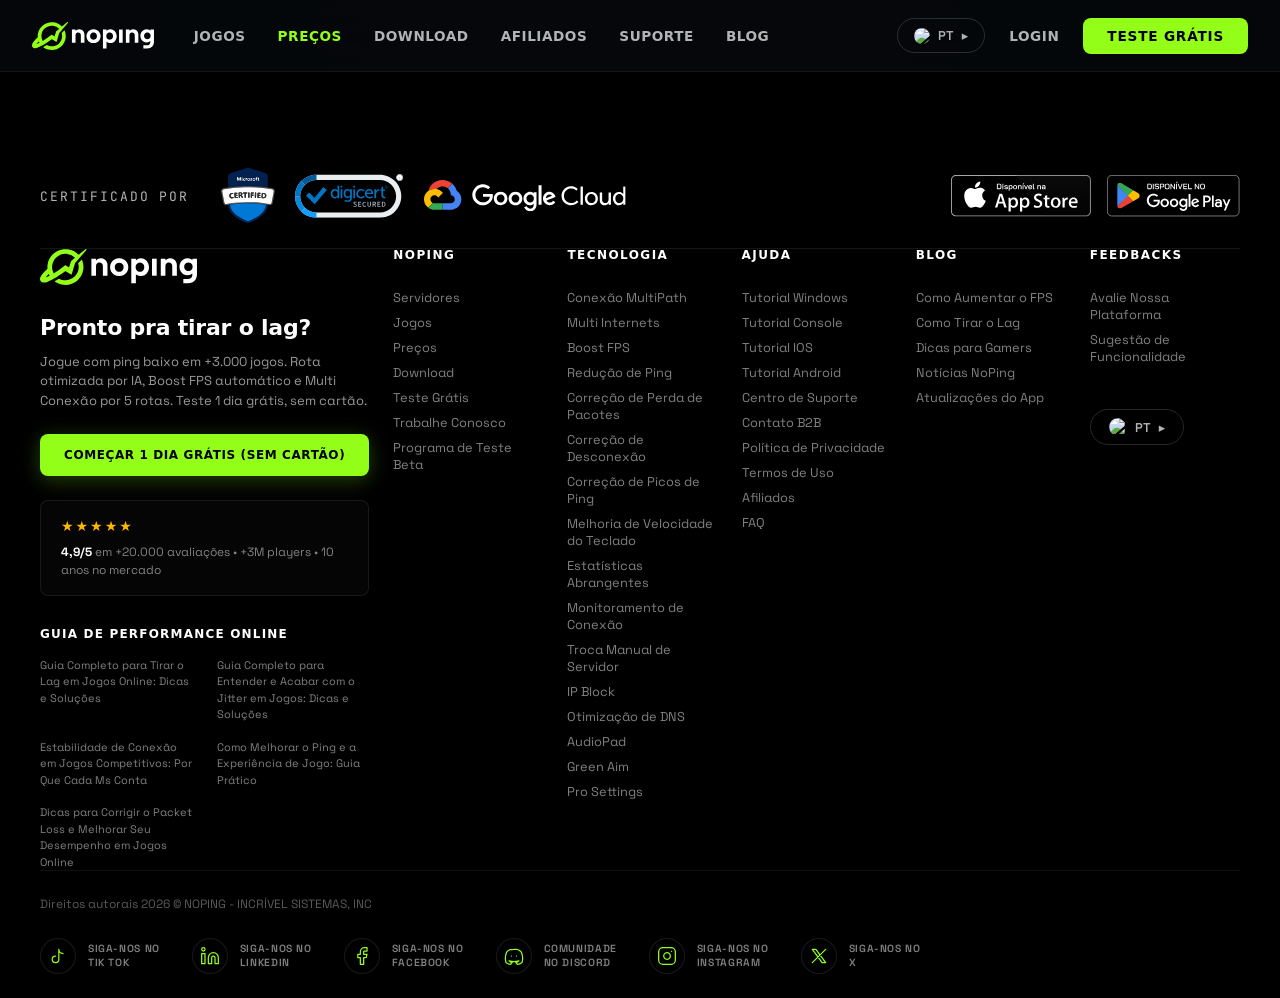
==== index.html @ e3a9a07d "Start" ====
<!DOCTYPE html>
<html lang="pt-BR">
<head>
  <meta charset="UTF-8">
  <meta name="viewport" content="width=device-width, initial-scale=1.0">
  <meta name="description" content="NoPing — Game Booster. IA-powered routing, FPS boost e multi-conexão. Tire o lag, aumente o FPS e jogue sem limites em +2000 jogos.">
  <title>NoPing — Game Booster · Reduza o ping, aumente o FPS</title>

  <!-- Google fonts: Space Grotesk + Geist Mono + Rajdhani (home-v2) -->
  <link rel="preconnect" href="https://fonts.googleapis.com">
  <link rel="preconnect" href="https://fonts.gstatic.com" crossorigin>
  <link href="https://fonts.googleapis.com/css2?family=Space+Grotesk:wght@400;500;600;700&family=Geist+Mono:wght@400;500;600&family=Rajdhani:wght@500;600;700&family=JetBrains+Mono:wght@400;500;600&display=swap" rel="stylesheet">

  <!-- Global tokens (for header/footer that use --np-* vars) -->
  <link rel="stylesheet" href="src/styles/global/variables.css">
  <!-- Home v2 tokens + base (overlay; defines --green, --bg-*, --font-sans) -->
  <link rel="stylesheet" href="src/styles/home-v2/tokens.css">
  <link rel="stylesheet" href="src/styles/home-v2/base.css">
  <link rel="stylesheet" href="src/styles/home-v2/components.css">
  <link rel="stylesheet" href="src/styles/home-v2/layout.css">
  <!-- Global header/footer chrome (use --np-* tokens) -->
  <link rel="stylesheet" href="src/styles/components/header.css">
  <link rel="stylesheet" href="src/styles/components/footer.css">
  <!-- Integration bridge (loaded LAST — resolves home-v2 vs global conflicts) -->
  <link rel="stylesheet" href="src/styles/home-v2/_integration.css">

  <!-- Tweak defaults for the home v2 design tweaks panel -->
  <script type="application/json" id="tweak-defaults">
/*EDITMODE-BEGIN*/{
  "globeStyle": "realistic",
  "heroLayout": "split",
  "density": "minimal",
  "copyTone": "tecnico",
  "typeDirection": "grotesk"
}/*EDITMODE-END*/
  </script>

  <!-- React + Babel (pinned versions, required for inline JSX) -->
  <script src="https://unpkg.com/react@18.3.1/umd/react.development.js" integrity="sha384-hD6/rw4ppMLGNu3tX5cjIb+uRZ7UkRJ6BPkLpg4hAu/6onKUg4lLsHAs9EBPT82L" crossorigin="anonymous"></script>
  <script src="https://unpkg.com/react-dom@18.3.1/umd/react-dom.development.js" integrity="sha384-u6aeetuaXnQ38mYT8rp6sbXaQe3NL9t+IBXmnYxwkUI2Hw4bsp2Wvmx4yRQF1uAm" crossorigin="anonymous"></script>
  <script src="https://unpkg.com/@babel/standalone@7.29.0/babel.min.js" integrity="sha384-m08KidiNqLdpJqLq95G/LEi8Qvjl/xUYll3QILypMoQ65QorJ9Lvtp2RXYGBFj1y" crossorigin="anonymous"></script>
</head>
<body data-page="home" data-screen-label="Home v2 · NoPing">

  <!-- ========== GLOBAL HEADER (injected) ========== -->
  <header id="global-header" data-active="home"></header>

  <!-- ========== HOME v2 React app ========== -->
  <div id="root"></div>

  <!-- ========== GLOBAL FOOTER (injected) ========== -->
  <footer id="global-footer"></footer>

  <!-- Home v2 JSX modules — must load BEFORE App.jsx -->
  <script type="text/babel" src="src/scripts/home-v2/copy.jsx"></script>
  <script type="text/babel" src="src/scripts/home-v2/icons.jsx"></script>
  <script type="text/babel" src="src/scripts/home-v2/hooks.jsx"></script>
  <script type="text/babel" src="src/scripts/home-v2/pops.jsx"></script>
  <script type="text/babel" src="src/scripts/home-v2/Globe.jsx"></script>
  <script type="text/babel" src="src/scripts/home-v2/Hero.jsx"></script>
  <script type="text/babel" src="src/scripts/home-v2/Stats.jsx"></script>
  <script type="text/babel" src="src/scripts/home-v2/Tech.jsx"></script>
  <script type="text/babel" src="src/scripts/home-v2/FpsBooster.jsx"></script>
  <script type="text/babel" src="src/scripts/home-v2/MultiGame.jsx"></script>
  <script type="text/babel" src="src/scripts/home-v2/AppDashboard.jsx"></script>
  <script type="text/babel" src="src/scripts/home-v2/Coverage.jsx"></script>
  <script type="text/babel" src="src/scripts/home-v2/ProPlayers.jsx"></script>
  <script type="text/babel" src="src/scripts/home-v2/Media.jsx"></script>
  <script type="text/babel" src="src/scripts/home-v2/Faq.jsx"></script>
  <script type="text/babel" src="src/scripts/home-v2/CtaBanner.jsx"></script>
  <script type="text/babel" src="src/scripts/home-v2/TweaksPanel.jsx"></script>
  <script type="text/babel" src="src/scripts/home-v2/App.jsx"></script>

  <!-- Global components (header + footer injection) -->
  <script src="src/components/header.js"></script>
  <script src="src/components/footer.js"></script>
  <script src="src/components/faq.js"></script>
  <script src="src/components/carousel.js"></script>
  <!-- Global helpers (lang toggle, etc.) -->
  <script src="src/scripts/global/helpers.js"></script>
  <script src="src/scripts/global/navigation.js"></script>
  <script src="src/scripts/global/interactions.js"></script>
  <script src="src/scripts/global/main.js"></script>
</body>
</html>
---- src/styles/global/variables.css ----
/* ============================================================
   NoPing — Design Tokens (CSS Custom Properties)
   "The Kinetic Pulse" — dark, bioluminescent gaming network DS
   ============================================================ */

:root {
  color-scheme: dark;

  /* ---------- Brand colors ---------- */
  --np-primary:        #93FF18;   /* neon-green — only chromatic UI accent */
  --np-primary-dim:    #6BBD10;
  --np-primary-soft:   rgba(147, 255, 24, 0.10);
  --np-primary-glow:   rgba(147, 255, 24, 0.55);
  --np-claro-red:      #DA291C;

  /* Legacy aliases used across older modules */
  --green:        var(--np-primary);
  --green-hi:     #B4FF5A;
  --green-lo:     #70D10D;
  --green-glow:   var(--np-primary-glow);
  --green-soft:   var(--np-primary-soft);

  --color-primary:        var(--np-primary);
  --color-primary-dim:    var(--np-primary-dim);
  --color-primary-glow:   rgba(147, 255, 24, 0.25);
  --color-secondary:      #05070A;
  --color-tertiary:       #ffffff;
  --color-neutral:        #000000;

  /* ---------- Surfaces / layered background ---------- */
  --np-bg:           #000000;
  --np-bg-2:         #05070A;
  --np-bg-3:         #0a0c0e;
  --np-surface:      #1D2028;
  --np-surface-elev: #12141A;
  --bg-0: #000000;
  --bg-1: #0a0c0e;
  --bg-2: #1D2028;
  --bg-3: #272A34;
  --bg-4: #323642;
  --color-surface:           var(--np-surface);
  --color-surface-elevated:  var(--np-surface-elev);

  /* ---------- Foreground (text on dark) ---------- */
  --np-fg-1: #FFFFFF;
  --np-fg-2: rgba(255, 255, 255, 0.72);
  --np-fg-3: rgba(255, 255, 255, 0.52);
  --np-fg-4: rgba(255, 255, 255, 0.34);
  --fg:        #F4F6F7;
  --fg-dim:    rgba(244, 246, 247, 0.72);
  --fg-mute:   rgba(244, 246, 247, 0.52);
  --fg-faint:  rgba(244, 246, 247, 0.34);

  /* ---------- Ghost borders ---------- */
  --np-border:         rgba(255, 255, 255, 0.06);
  --np-border-strong:  rgba(255, 255, 255, 0.15);
  --np-border-hover:   rgba(255, 255, 255, 0.40);
  --np-border-primary: var(--np-primary);
  --line:        rgba(255, 255, 255, 0.15);
  --line-strong: rgba(255, 255, 255, 0.25);
  --color-ghost-border:        var(--np-border-strong);
  --color-ghost-border-hover:  var(--np-border-hover);

  /* ---------- Accents for data viz (use sparingly) ---------- */
  --c-network:     #2ECDFF;
  --c-performance: var(--np-primary);
  --c-tools:       #8A5BFF;
  --c-warning:     #FFB218;
  --c-danger:      #FF7A1A;
  --cyan:          var(--c-network);
  --bad:           var(--c-danger);
  --bad-hi:        #FFA25E;
  --bad-glow:      rgba(255, 122, 26, 0.55);
  --bad-soft:      rgba(255, 122, 26, 0.10);
  --good:          #1AE5A0;

  /* ---------- Typography ---------- */
  --np-font-display: 'Bai Jamjuree', ui-sans-serif, system-ui, sans-serif;
  --np-font-body:    'Bai Jamjuree', ui-sans-serif, system-ui, sans-serif;
  --np-font-mono:    'JetBrains Mono', ui-monospace, 'SFMono-Regular', monospace;
  --font-sans:    var(--np-font-display);
  --font-display: var(--np-font-display);
  --font-body:    var(--np-font-body);
  --font-mono:    var(--np-font-mono);

  /* Sizes / weights / tracking */
  --np-fw-light:    300;
  --np-fw-regular:  400;
  --np-fw-medium:   500;
  --np-fw-semibold: 600;
  --np-fw-bold:     700;

  --np-tracking-tight: -0.02em;
  --np-tracking-base:   0;
  --np-tracking-wide:   0.04em;
  --np-tracking-wider:  0.10em;
  --np-tracking-mega:   0.20em;

  --np-lh-tight:  1.1;
  --np-lh-snug:   1.3;
  --np-lh-normal: 1.5;
  --np-lh-loose:  1.7;

  /* ---------- Spacing (8pt grid) ---------- */
  --np-space-xs:  8px;
  --np-space-sm:  16px;
  --np-space-md:  24px;
  --np-space-lg:  40px;
  --np-space-xl:  64px;
  --np-space-2xl: 96px;
  --np-space-3xl: 128px;
  --space-xs:  var(--np-space-xs);
  --space-sm:  var(--np-space-sm);
  --space-md:  var(--np-space-md);
  --space-lg:  var(--np-space-lg);
  --space-xl:  var(--np-space-xl);
  --space-2xl: var(--np-space-2xl);
  --space-3xl: var(--np-space-3xl);

  /* ---------- Radii ---------- */
  --np-radius-sm:   8px;
  --np-radius-md:  12px;
  --np-radius-lg:  16px;
  --np-radius-xl:  24px;
  --np-radius-pill: 999px;
  --r-xs: 4px;
  --r-sm: 8px;
  --r-md: 14px;
  --r-lg: 20px;
  --r-xl: 28px;
  --r-pill: 999px;
  --radius-sm: var(--np-radius-sm);
  --radius-md: var(--np-radius-md);
  --radius-lg: var(--np-radius-lg);
  --radius-xl: var(--np-radius-xl);

  /* ---------- Glass / blur ---------- */
  --np-glass-bg:       rgba(29, 32, 40, 0.60);
  --np-glass-bg-light: rgba(255, 255, 255, 0.04);
  --np-glass-blur:     16px;
  --glass-bg:   var(--np-glass-bg);
  --glass-blur: var(--np-glass-blur);

  /* ---------- Shadows / glows ---------- */
  --np-shadow-card: 0 2px 12px rgba(0, 0, 0, 0.40);
  --np-shadow-elev: 0 20px 40px rgba(0, 0, 0, 0.40), inset 0 1px 0 rgba(255, 255, 255, 0.10);
  --np-glow-sm: 0 0 8px  var(--np-primary-glow);
  --np-glow-md: 0 0 16px var(--np-primary-glow);
  --np-glow-lg: 0 0 32px var(--np-primary-glow);
  --shadow-card:  0 2px 0 rgba(255,255,255,0.02) inset, 0 20px 40px -20px rgba(0,0,0,0.6);
  --shadow-green: 0 0 40px rgba(156, 255, 46, 0.25);

  /* ---------- Motion ---------- */
  --np-dur-fast:  120ms;
  --np-dur-base:  250ms;
  --np-dur-slow:  400ms;
  --np-pulse-dur: 2.4s;
  --np-ease: cubic-bezier(0.22, 0.61, 0.36, 1);
  --ease:    var(--np-ease);

  /* ---------- Layout ---------- */
  --np-container-max: 1360px;
  --np-header-height: 72px;
  --max-width:    1280px;
  --page-max:     var(--np-container-max);
  --header-height: var(--np-header-height);
  --gutter: 32px;
}
---- src/styles/home-v2/tokens.css ----
/* ============================================================
   NoPing Design Tokens
   Base: preto profundo + verde neon NoPing. Estado "ruim" = laranja.
   ============================================================ */
:root {
  /* Surfaces */
  --bg-0: #050607;          /* deepest */
  --bg-1: #0a0c0e;          /* page */
  --bg-2: #0f1215;          /* card */
  --bg-3: #171b1f;          /* raised */
  --bg-4: #1f252a;          /* hover */
  --line: rgba(255,255,255,0.08);
  --line-strong: rgba(255,255,255,0.14);

  /* Brand */
  --green: #9CFF2E;         /* signature NoPing green */
  --green-hi: #C6FF6E;
  --green-lo: #6FCF1E;
  --green-glow: rgba(156,255,46,0.55);
  --green-soft: rgba(156,255,46,0.10);

  /* States */
  --bad: #FF7A1A;           /* laranja "sem NoPing" */
  --bad-hi: #FFA25E;
  --bad-glow: rgba(255,122,26,0.55);
  --bad-soft: rgba(255,122,26,0.10);

  --good: #1AE5A0;          /* ciano-verde "com NoPing" (complemento) */
  --good-hi: #6CF7C6;

  --cyan: #2EE6FF;          /* accent data */
  --purple: #8A5BFF;        /* accent influencers/media */

  /* Text */
  --fg: #F4F6F7;
  --fg-dim: rgba(244,246,247,0.72);
  --fg-mute: rgba(244,246,247,0.52);
  --fg-faint: rgba(244,246,247,0.34);

  /* Type */
  --font-sans: "Space Grotesk", ui-sans-serif, system-ui, sans-serif;
  --font-display: "Space Grotesk", ui-sans-serif, system-ui, sans-serif;
  --font-mono: "Geist Mono", ui-monospace, "SF Mono", monospace;

  /* Radii */
  --r-xs: 4px;
  --r-sm: 8px;
  --r-md: 14px;
  --r-lg: 20px;
  --r-xl: 28px;
  --r-pill: 999px;

  /* Shadows */
  --shadow-card: 0 2px 0 rgba(255,255,255,0.02) inset, 0 20px 40px -20px rgba(0,0,0,0.6);
  --shadow-green: 0 0 40px rgba(156,255,46,0.25);
  --shadow-bad: 0 0 40px rgba(255,122,26,0.30);

  /* Layout */
  --page-max: 1360px;
  --gutter: 32px;

  /* Motion */
  --ease: cubic-bezier(0.22, 0.61, 0.36, 1);
  --ease-out: cubic-bezier(0.16, 1, 0.3, 1);
  --ease-in-out: cubic-bezier(0.65, 0, 0.35, 1);
}

/* Typography direction variants */
body[data-type="display"] {
  --font-display: "Rajdhani", ui-sans-serif, system-ui, sans-serif;
}
body[data-type="mono-stats"] {
  /* body stays grotesk, stats/numbers use mono */
}
---- src/styles/home-v2/base.css ----
*, *::before, *::after { box-sizing: border-box; }
html, body { margin: 0; padding: 0; }

html {
  background: var(--bg-0);
  color-scheme: dark;
}

body {
  font-family: var(--font-sans);
  background: var(--bg-1);
  color: var(--fg);
  font-feature-settings: "ss01", "cv11";
  -webkit-font-smoothing: antialiased;
  text-rendering: optimizeLegibility;
  overflow-x: hidden;
  min-width: 1440px;
}

/* ambient grid + vignette */
body::before {
  content: "";
  position: fixed; inset: 0;
  background:
    radial-gradient(ellipse at 50% -10%, rgba(156,255,46,0.06), transparent 60%),
    radial-gradient(ellipse at 100% 60%, rgba(46,230,255,0.04), transparent 55%);
  pointer-events: none; z-index: 0;
}

/* subtle scanline overlay — cinematic */
body::after {
  content: "";
  position: fixed; inset: 0;
  background-image: repeating-linear-gradient(
    to bottom,
    rgba(255,255,255,0.015) 0 1px,
    transparent 1px 3px
  );
  pointer-events: none;
  z-index: 1;
  mix-blend-mode: overlay;
}

#root { position: relative; z-index: 2; }

a { color: inherit; text-decoration: none; }
button { font: inherit; cursor: pointer; }

::selection { background: var(--green); color: #000; }

/* page container */
.container {
  max-width: var(--page-max);
  margin: 0 auto;
  padding: 0 var(--gutter);
}

/* headings */
h1, h2, h3, h4 {
  font-family: var(--font-display);
  font-weight: 600;
  letter-spacing: -0.02em;
  margin: 0;
  line-height: 1.04;
  text-wrap: balance;
}

h1 { font-size: 72px; letter-spacing: -0.035em; }
h2 { font-size: 52px; letter-spacing: -0.03em; }
h3 { font-size: 28px; letter-spacing: -0.02em; }

p { margin: 0; line-height: 1.55; color: var(--fg-dim); text-wrap: pretty; }

.eyebrow {
  font-family: var(--font-mono);
  font-size: 11px;
  letter-spacing: 0.22em;
  text-transform: uppercase;
  color: var(--green);
  display: inline-flex; align-items: center; gap: 8px;
}
.eyebrow::before {
  content: ""; width: 6px; height: 6px; background: var(--green);
  box-shadow: 0 0 12px var(--green-glow);
}

.section-title {
  font-size: 56px;
  letter-spacing: -0.03em;
  line-height: 1;
}
.section-title em { font-style: normal; color: var(--green); }

/* utilities */
.mono { font-family: var(--font-mono); font-feature-settings: "zero" 1, "ss01" 1; }
.dim { color: var(--fg-dim); }
.mute { color: var(--fg-mute); }

/* section spacing */
.section { padding: 120px 0; position: relative; }
.section-sm { padding: 80px 0; }

/* divider */
.divider-rule {
  height: 1px;
  background: linear-gradient(90deg, transparent, var(--line-strong), transparent);
  margin: 0 auto;
  max-width: 1360px;
}

/* reveal on scroll */
.reveal { opacity: 0; transform: translateY(24px); transition: opacity .9s var(--ease-out), transform .9s var(--ease-out); }
.reveal.in { opacity: 1; transform: none; }

/* focus */
:focus-visible { outline: 2px solid var(--green); outline-offset: 3px; border-radius: 4px; }
---- src/styles/home-v2/components.css ----
/* ===== Buttons ===== */
.btn {
  display: inline-flex; align-items: center; gap: 10px;
  padding: 13px 22px;
  border-radius: var(--r-pill);
  font-family: var(--font-sans);
  font-weight: 600; font-size: 14px; letter-spacing: 0.02em;
  border: 1px solid transparent;
  transition: transform .2s var(--ease-out), background .2s, box-shadow .3s, border-color .2s;
  text-transform: uppercase;
  white-space: nowrap;
}
.btn:hover { transform: translateY(-1px); }
.btn:active { transform: translateY(0); }

.btn--primary {
  background: var(--green);
  color: #04120a;
  box-shadow: 0 0 0 1px rgba(156,255,46,0.4), 0 12px 30px -8px var(--green-glow);
}
.btn--primary:hover { box-shadow: 0 0 0 1px var(--green), 0 16px 40px -8px var(--green-glow); }

.btn--ghost {
  background: rgba(255,255,255,0.04);
  color: var(--fg);
  border-color: var(--line-strong);
}
.btn--ghost:hover { background: rgba(255,255,255,0.08); border-color: rgba(255,255,255,0.25); }

.btn--dark {
  background: #0b1f3d;
  color: #bbd7ff;
  border: 1px solid rgba(90,140,255,0.3);
}
.btn--dark:hover { background: #0e2856; }

.btn--lg { padding: 16px 28px; font-size: 15px; }
.btn--sm { padding: 9px 16px; font-size: 12px; }

/* ===== Pill / Tag ===== */
.pill {
  display: inline-flex; align-items: center; gap: 8px;
  padding: 6px 12px;
  border-radius: var(--r-pill);
  background: rgba(255,255,255,0.04);
  border: 1px solid var(--line);
  font-family: var(--font-mono);
  font-size: 11px; letter-spacing: 0.15em; text-transform: uppercase;
  color: var(--fg-dim);
}
.pill--good {
  background: var(--green-soft);
  border-color: rgba(156,255,46,0.4);
  color: var(--green);
}
.pill--bad {
  background: var(--bad-soft);
  border-color: rgba(255,122,26,0.4);
  color: var(--bad-hi);
}

/* ===== Card ===== */
.card {
  background: linear-gradient(180deg, #0f1316 0%, #0a0d10 100%);
  border: 1px solid var(--line);
  border-radius: var(--r-md);
  box-shadow: var(--shadow-card);
  position: relative;
  overflow: hidden;
}
.card::after {
  content: "";
  position: absolute; inset: 0;
  background: radial-gradient(1200px 200px at 50% -50%, rgba(156,255,46,0.08), transparent);
  pointer-events: none;
  opacity: 0; transition: opacity .4s;
}
.card:hover::after { opacity: 1; }

/* ===== HUD mini panel (floating glass) ===== */
.hud {
  background: rgba(12,15,17,0.82);
  border: 1px solid var(--line-strong);
  border-radius: 10px;
  padding: 12px 14px;
  backdrop-filter: blur(12px);
  box-shadow: 0 20px 60px -30px rgba(0,0,0,0.9);
  position: relative;
}
.hud--bad {
  border-color: rgba(255,122,26,0.5);
  box-shadow: 0 0 0 1px rgba(255,122,26,0.2), 0 20px 60px -20px rgba(255,122,26,0.25);
}
.hud--good {
  border-color: rgba(156,255,46,0.5);
  box-shadow: 0 0 0 1px rgba(156,255,46,0.2), 0 20px 60px -20px var(--green-glow);
}

/* ticker bar on HUD */
.hud-tick {
  position: absolute; top: 0; left: 0; right: 0;
  height: 2px;
  background: linear-gradient(90deg, transparent, currentColor, transparent);
  opacity: 0.5;
}
---- src/styles/home-v2/layout.css ----
/* Globe-specific styles */
.globe-wrap {
  position: relative;
  display: flex; align-items: center; justify-content: center;
}
.globe-svg { position: relative; z-index: 2; overflow: visible; }
.globe-halo {
  position: absolute; inset: -8%;
  background: radial-gradient(closest-side, currentColor, transparent 70%);
  color: rgba(156,255,46,0.25);
  filter: blur(30px);
  z-index: 0;
  opacity: .85;
}
.globe-wrap[data-state="bad"] .globe-halo {
  color: rgba(255,122,26,0.30);
}
.globe-ring {
  position: absolute; inset: -4%;
  z-index: 3;
  pointer-events: none;
  opacity: .7;
}

/* ============= HEADER ============= */
.site-header {
  position: sticky; top: 0; z-index: 50;
  display: flex; align-items: center; justify-content: space-between;
  padding: 18px 40px;
  backdrop-filter: blur(14px);
  background: linear-gradient(180deg, rgba(6,8,10,0.92), rgba(6,8,10,0.70));
  border-bottom: 1px solid var(--line);
}
.site-header .logo { display: flex; align-items: center; gap: 10px; }
.site-header .logo img { height: 28px; }
.site-header nav { display: flex; gap: 30px; }
.site-header nav a {
  font-size: 13px; font-weight: 500; letter-spacing: 0.08em; text-transform: uppercase;
  color: var(--fg-dim); transition: color .2s;
  position: relative;
}
.site-header nav a:hover { color: var(--fg); }
.site-header nav a.has-plus::after {
  content: "+"; position: absolute; top: -6px; right: -10px;
  color: var(--green); font-size: 10px;
}
.site-header .right { display: flex; align-items: center; gap: 14px; }
.site-header .lang {
  display: inline-flex; align-items: center; gap: 6px;
  padding: 6px 10px; border-radius: var(--r-pill);
  background: rgba(255,255,255,0.05); border: 1px solid var(--line);
  font-size: 12px; color: var(--fg-dim);
}

/* ============= HERO ============= */
.hero {
  position: relative;
  padding: 80px 0 120px;
  overflow: hidden;
}
.hero-grid {
  display: grid; gap: 48px; align-items: center;
  grid-template-columns: 1.05fr 1fr;
}
.hero[data-layout="center"] .hero-grid {
  grid-template-columns: 1fr;
  text-align: center;
  place-items: center;
}
.hero[data-layout="center"] .hero-copy { max-width: 820px; }
.hero[data-layout="center"] .hero-visual { margin-top: 32px; }

.hero-copy h1 {
  font-size: 78px;
  line-height: 0.98;
  margin-bottom: 24px;
  text-wrap: balance;
}
.hero-copy h1 em {
  font-style: normal;
  color: var(--green);
  text-shadow: 0 0 40px rgba(156,255,46,0.35);
}
.hero-copy p.lead {
  font-size: 17px; line-height: 1.55; color: var(--fg-dim);
  max-width: 560px; margin-bottom: 36px;
}
.hero[data-layout="center"] .hero-copy p.lead { margin-left: auto; margin-right: auto; }
.hero-ctas { display: flex; gap: 12px; }
.hero[data-layout="center"] .hero-ctas { justify-content: center; }

.hero-badge-row {
  display: flex; align-items: center; gap: 10px;
  margin-bottom: 28px;
  font-family: var(--font-mono);
  font-size: 11px; letter-spacing: 0.15em; text-transform: uppercase;
  color: var(--fg-mute);
}
.hero-badge-row .dot { width: 7px; height: 7px; border-radius: 50%;
  background: var(--green); box-shadow: 0 0 10px var(--green-glow); }

.hero-visual { position: relative; display: flex; justify-content: center; }

.hero-toggle {
  position: absolute; bottom: -12px; left: 50%; transform: translateX(-50%);
  display: inline-flex; background: rgba(0,0,0,0.7);
  border: 1px solid var(--line-strong);
  border-radius: var(--r-pill);
  padding: 4px;
  backdrop-filter: blur(12px);
  z-index: 10;
}
.hero-toggle button {
  padding: 9px 18px;
  background: transparent; border: 0;
  color: var(--fg-dim);
  font-family: var(--font-mono);
  font-size: 11px; letter-spacing: 0.18em; text-transform: uppercase;
  border-radius: var(--r-pill);
  transition: .2s;
}
.hero-toggle button.active[data-state="bad"] {
  background: var(--bad); color: #1a0a00;
  box-shadow: 0 0 24px var(--bad-glow);
}
.hero-toggle button.active[data-state="good"] {
  background: var(--green); color: #041209;
  box-shadow: 0 0 24px var(--green-glow);
}

/* HUD floating cards around the globe */
.hud-float {
  position: absolute; z-index: 5;
  width: 220px;
}
.hud-float .label {
  font-family: var(--font-mono); font-size: 10px; letter-spacing: 0.2em;
  text-transform: uppercase;
  display: flex; align-items: center; justify-content: space-between;
  margin-bottom: 4px;
}
.hud-float .ping {
  font-family: var(--font-mono); font-weight: 600;
  font-size: 36px;
  letter-spacing: -0.02em;
  line-height: 1;
}
.hud-float .sub {
  font-size: 11px; color: var(--fg-dim);
  margin-top: 6px;
}

.ping-chart {
  width: 100%; height: 42px; margin-top: 6px;
}

.fps-meter {
  display: flex; align-items: center; gap: 12px;
  margin-top: 8px;
}
.fps-meter .val {
  font-family: var(--font-mono); font-weight: 600;
  font-size: 24px;
}

/* Hero bottom stats rail */
.hero-rail {
  display: flex; justify-content: center; gap: 48px;
  margin-top: 80px;
  padding-top: 40px;
  border-top: 1px solid var(--line);
}
.hero-rail-item {
  display: flex; flex-direction: column; gap: 4px;
}
.hero-rail-item .v { font-family: var(--font-mono); font-size: 22px; font-weight: 600; color: var(--fg); }
.hero-rail-item .l { font-size: 11px; letter-spacing: 0.18em; text-transform: uppercase; color: var(--fg-mute); }

/* ============= STATS ============= */
.stats-grid {
  display: grid;
  grid-template-columns: repeat(4, 1fr);
  gap: 16px;
}
.stat-card {
  background: linear-gradient(180deg, #0f1316 0%, #0a0d10 100%);
  border: 1px solid var(--line);
  border-radius: var(--r-md);
  padding: 28px 28px 24px;
  position: relative; overflow: hidden;
}
.stat-card::before {
  content: "";
  position: absolute; top: 0; left: 0;
  width: 3px; height: 100%; background: var(--green);
  opacity: 0.6;
}
.stat-card .prefix { font-family: var(--font-mono); font-size: 11px; letter-spacing: 0.2em; text-transform: uppercase; color: var(--fg-mute); }
.stat-card .value { font-family: var(--font-display); font-size: 64px; line-height: 1; letter-spacing: -0.04em; margin-top: 6px; color: var(--fg); }
.stat-card .value .plus { color: var(--green); }
.stat-card .label { font-size: 13px; color: var(--fg-dim); margin-top: 8px; text-transform: uppercase; letter-spacing: 0.1em; }

/* ============= TECH FEATURES ============= */
.tech-head {
  display: grid; grid-template-columns: 1.3fr 1fr; gap: 60px;
  margin-bottom: 64px;
}
.features-grid {
  display: grid; grid-template-columns: repeat(3, 1fr); gap: 1px;
  background: var(--line);
  border: 1px solid var(--line);
  border-radius: var(--r-md);
  overflow: hidden;
}
.feature-cell {
  background: var(--bg-1);
  padding: 36px 32px 40px;
  transition: background .3s;
  position: relative;
}
.feature-cell:hover { background: var(--bg-2); }
.feature-cell:hover .feature-icon { color: var(--green); border-color: rgba(156,255,46,0.4); }
.feature-icon {
  width: 44px; height: 44px; border-radius: 10px;
  border: 1px solid var(--line-strong);
  display: grid; place-items: center;
  color: var(--fg);
  background: var(--bg-2);
  transition: .3s;
  margin-bottom: 20px;
}
.feature-icon svg { width: 22px; height: 22px; }
.feature-title {
  font-family: var(--font-mono); font-weight: 600;
  font-size: 13px; letter-spacing: 0.14em; text-transform: uppercase;
  color: var(--fg);
  margin-bottom: 10px;
}
.feature-copy { font-size: 14px; line-height: 1.55; color: var(--fg-dim); }

/* ============= FPS BOOSTER ============= */
.fps-section {
  display: grid; grid-template-columns: 1fr 1.1fr; gap: 80px; align-items: center;
}
.fps-visual {
  background: linear-gradient(180deg, #0b0f12 0%, #07090b 100%);
  border: 1px solid var(--line);
  border-radius: var(--r-lg);
  padding: 36px;
  position: relative; overflow: hidden;
  aspect-ratio: 5/3.6;
}
.fps-visual::before {
  content: ""; position: absolute; inset: 0;
  background: radial-gradient(ellipse at top, rgba(156,255,46,0.08), transparent 60%);
  pointer-events: none;
}
.fps-bars {
  display: grid; grid-template-columns: repeat(40, 1fr); gap: 3px;
  align-items: end; height: 180px;
  position: relative; z-index: 1;
}
.fps-bars .bar {
  background: var(--green);
  border-radius: 2px;
  opacity: 0.9;
}
.fps-number {
  font-family: var(--font-display);
  font-size: 120px; font-weight: 700;
  letter-spacing: -0.05em; line-height: 1;
  color: var(--green);
  text-shadow: 0 0 40px var(--green-glow);
  margin-top: 20px;
}
.fps-number .unit { font-size: 32px; color: var(--fg-dim); margin-left: 10px; }

.fps-compare-row { display: flex; gap: 16px; margin-top: 20px; }
.fps-compare-cell {
  flex: 1;
  border: 1px solid var(--line);
  border-radius: var(--r-sm);
  padding: 12px 14px;
}
.fps-compare-cell .l { font-family: var(--font-mono); font-size: 10px; letter-spacing: 0.2em; text-transform: uppercase; color: var(--fg-mute); }
.fps-compare-cell .v { font-family: var(--font-mono); font-size: 22px; font-weight: 600; margin-top: 4px; }

/* ============= MULTI-GAME GRID ============= */
.multigame {
  display: grid; grid-template-columns: 0.9fr 1.1fr; gap: 80px; align-items: center;
}
.game-tiles {
  display: grid; grid-template-columns: repeat(4, 1fr); gap: 10px;
  perspective: 800px;
}
.game-tile {
  aspect-ratio: 3/4;
  border-radius: var(--r-md);
  border: 1px solid var(--line);
  overflow: hidden; position: relative;
  transition: transform .5s var(--ease), border-color .3s;
  background: var(--bg-2);
}
.game-tile:hover { transform: translateY(-4px) scale(1.03); border-color: rgba(156,255,46,0.4); z-index: 2; }
.game-tile .art { position: absolute; inset: 0; }
.game-tile .label {
  position: absolute; bottom: 10px; left: 10px; right: 10px;
  font-family: var(--font-display); font-weight: 700; font-size: 15px;
  letter-spacing: 0.02em;
  text-transform: uppercase;
  color: #fff;
  text-shadow: 0 2px 10px rgba(0,0,0,0.8);
  line-height: 1;
}
.game-tile .overlay {
  position: absolute; inset: 0;
  background: linear-gradient(180deg, transparent 40%, rgba(0,0,0,0.8) 100%);
}

/* ============= APP DASHBOARD MOCK ============= */
.app-section { display: grid; grid-template-columns: 1.3fr 1fr; gap: 70px; align-items: center; }

.app-frame {
  background: #0a0d10;
  border: 1px solid var(--line-strong);
  border-radius: var(--r-lg);
  overflow: hidden;
  box-shadow: 0 40px 100px -20px rgba(0,0,0,0.8), 0 0 0 1px rgba(156,255,46,0.08);
  aspect-ratio: 16/10;
  display: grid;
  grid-template-rows: 40px 1fr;
}
.app-titlebar {
  display: flex; align-items: center; justify-content: space-between;
  padding: 0 14px;
  background: #0c1013;
  border-bottom: 1px solid var(--line);
}
.app-titlebar .dots { display: flex; gap: 8px; }
.app-titlebar .dot { width: 10px; height: 10px; border-radius: 50%; background: var(--bg-4); }
.app-titlebar .title { font-family: var(--font-mono); font-size: 11px; color: var(--fg-mute); letter-spacing: 0.15em; }
.app-body { display: grid; grid-template-columns: 200px 1fr; }
.app-side {
  padding: 14px 10px;
  border-right: 1px solid var(--line);
  display: flex; flex-direction: column; gap: 3px;
}
.app-side .side-item {
  display: flex; align-items: center; gap: 10px;
  padding: 10px 12px; border-radius: 8px;
  font-size: 13px; color: var(--fg-dim);
  cursor: default;
}
.app-side .side-item.active { background: rgba(156,255,46,0.12); color: var(--green); }
.app-side .side-item .badge { margin-left: auto; font-size: 10px; padding: 2px 6px; background: rgba(255,255,255,0.06); border-radius: 4px; color: var(--fg-mute); }
.app-main { padding: 18px; display: flex; flex-direction: column; gap: 14px; overflow: hidden; }
.app-search { height: 34px; border-radius: 8px; background: rgba(255,255,255,0.04); border: 1px solid var(--line); display: flex; align-items: center; padding: 0 12px; font-size: 12px; color: var(--fg-mute); font-family: var(--font-mono); }
.app-hero-card {
  height: 180px; border-radius: 10px;
  background: linear-gradient(135deg, rgba(156,255,46,0.15), transparent 60%), #0f1519;
  border: 1px solid var(--line);
  padding: 20px; position: relative; overflow: hidden;
  display: flex; flex-direction: column; justify-content: space-between;
}
.app-hero-card .h-title { font-family: var(--font-display); font-size: 24px; color: var(--fg); }
.app-hero-card .h-sub { font-size: 12px; color: var(--fg-dim); max-width: 220px; margin-top: 4px; }
.app-chips { display: grid; grid-template-columns: repeat(3, 1fr); gap: 6px; }
.app-chip { padding: 9px 12px; border-radius: 6px; background: rgba(255,255,255,0.05); border: 1px solid var(--line); font-size: 11px; font-family: var(--font-mono); letter-spacing: .05em; text-align: center; color: var(--fg-dim); }
.app-chip.active { background: var(--green); color: #04120a; border-color: var(--green); }
.app-gamegrid { display: grid; grid-template-columns: repeat(5, 1fr); gap: 6px; margin-top: 4px; }
.app-gamegrid > div { aspect-ratio: 4/3; border-radius: 6px; border: 1px solid var(--line); background: var(--bg-2); }

/* ============= COVERAGE MAP ============= */
.coverage-map {
  margin-top: 60px;
  position: relative;
  aspect-ratio: 1920/900;
  background: radial-gradient(ellipse at center, #0a1116 0%, #05080a 80%);
  border: 1px solid var(--line);
  border-radius: var(--r-lg);
  overflow: hidden;
}

/* ============= PRO PLAYERS ============= */
.pros-grid { display: grid; grid-template-columns: repeat(4, 1fr); gap: 16px; margin-top: 48px; }
.pro-card {
  position: relative;
  aspect-ratio: 3/4;
  border-radius: var(--r-md);
  overflow: hidden;
  background: linear-gradient(180deg, var(--tint, #8A5BFF) 0%, #0a0a14 100%);
  border: 1px solid var(--line);
  display: flex; flex-direction: column; justify-content: flex-end;
  transition: transform .3s;
}
.pro-card:hover { transform: translateY(-4px); }
.pro-card::before {
  content: "";
  position: absolute; inset: 0;
  background: radial-gradient(ellipse at 50% 30%, rgba(0,0,0,0) 20%, rgba(0,0,0,0.55) 85%);
  z-index: 1;
}
.pro-avatar {
  position: absolute; top: 0; left: 0; right: 0; height: 60%;
  display: grid; place-items: center;
  z-index: 0;
}
.pro-avatar .silhouette {
  width: 72%; height: 78%;
  background: radial-gradient(ellipse at top, rgba(0,0,0,0.1), rgba(0,0,0,0.5));
  border-radius: 50% 50% 40% 40%;
  filter: blur(2px);
  opacity: 0.5;
}
.pro-card .body {
  position: relative; z-index: 2;
  padding: 18px;
  background: linear-gradient(180deg, transparent 0%, rgba(5,6,8,0.92) 30%);
}
.pro-card .handle {
  font-family: var(--font-display); font-weight: 700; font-size: 24px; letter-spacing: 0.02em;
  color: #fff; display: flex; align-items: center; gap: 8px;
}
.pro-card .role {
  display: inline-block; margin-top: 6px;
  padding: 4px 10px; border-radius: var(--r-pill);
  background: var(--green); color: #041209;
  font-family: var(--font-mono); font-size: 10px; letter-spacing: 0.1em; text-transform: uppercase;
  font-weight: 600;
}
.pro-card .quote { font-size: 13px; line-height: 1.5; color: rgba(255,255,255,0.82); margin-top: 12px; }
.pro-card .foot { margin-top: 14px; display: flex; align-items: center; justify-content: space-between; font-family: var(--font-mono); font-size: 10px; letter-spacing: 0.15em; text-transform: uppercase; color: var(--fg-mute); }
.pro-card .foot .socials { display: flex; gap: 8px; color: var(--fg-mute); }
.pro-card .foot .socials svg { width: 12px; height: 12px; }
.pro-card::after {
  content: "";
  position: absolute; bottom: 0; left: 0; right: 0; height: 2px;
  background: var(--green);
  box-shadow: 0 0 14px var(--green-glow);
  z-index: 3;
}

/* ============= MEDIA ============= */
.media-row { display: flex; justify-content: space-between; align-items: center; gap: 40px; padding: 20px 0; }
.media-logo {
  font-family: var(--font-display); font-weight: 700;
  font-size: 22px; letter-spacing: 0.04em;
  color: var(--fg-mute);
  opacity: 0.6;
  transition: opacity .3s;
}
.media-logo:hover { opacity: 1; color: var(--fg); }

/* ============= FAQ ============= */
.faq-grid { display: grid; grid-template-columns: 1fr 1.4fr; gap: 80px; }
.faq-list { display: flex; flex-direction: column; gap: 10px; }
.faq-item {
  background: var(--bg-2);
  border: 1px solid var(--line);
  border-radius: 10px;
  overflow: hidden;
}
.faq-item summary {
  list-style: none; cursor: pointer;
  display: flex; align-items: center; justify-content: space-between;
  padding: 20px 22px;
  font-family: var(--font-mono); font-size: 12px; letter-spacing: 0.14em;
  text-transform: uppercase; color: var(--fg);
}
.faq-item summary::-webkit-details-marker { display: none; }
.faq-item[open] summary { color: var(--green); }
.faq-item .answer {
  padding: 0 22px 20px; color: var(--fg-dim); font-size: 14px; line-height: 1.6;
  border-top: 1px solid var(--line);
  padding-top: 16px;
}
.faq-icon { transition: transform .3s; }
.faq-item[open] .faq-icon { transform: rotate(45deg); }

/* ============= CTA BANNER ============= */
.cta-banner {
  position: relative;
  background: linear-gradient(135deg, #0b2a14 0%, #061a0c 60%, #050607 100%);
  border: 1px solid rgba(156,255,46,0.25);
  border-radius: var(--r-xl);
  padding: 64px 72px;
  overflow: hidden;
  display: grid; grid-template-columns: 1.4fr 1fr; gap: 50px; align-items: center;
}
.cta-banner::before {
  content: ""; position: absolute; inset: 0;
  background:
    radial-gradient(ellipse at 30% 100%, rgba(156,255,46,0.35), transparent 55%),
    radial-gradient(ellipse at 90% 0%, rgba(46,230,255,0.15), transparent 50%);
  pointer-events: none;
}
.cta-banner > * { position: relative; z-index: 1; }
.cta-banner h2 { font-size: 54px; line-height: 1; }
.cta-banner .cta-visual {
  background: rgba(0,0,0,0.3); border: 1px solid rgba(156,255,46,0.3); border-radius: var(--r-md);
  padding: 20px; height: 200px;
  display: grid; place-items: center;
  font-family: var(--font-mono); font-size: 11px; letter-spacing: 0.2em; text-transform: uppercase; color: var(--green);
}

/* ============= FOOTER ============= */
.site-footer {
  border-top: 1px solid var(--line);
  background: #050607;
  padding: 80px 0 40px;
  position: relative;
}
.footer-top { display: flex; justify-content: space-between; align-items: center; margin-bottom: 60px; padding-bottom: 40px; border-bottom: 1px solid var(--line); }
.cert-row { display: flex; align-items: center; gap: 24px; }
.cert { padding: 10px 14px; background: rgba(255,255,255,0.04); border: 1px solid var(--line); border-radius: 8px; font-family: var(--font-mono); font-size: 11px; letter-spacing: 0.12em; text-transform: uppercase; color: var(--fg-dim); }
.store-row { display: flex; gap: 12px; }
.store-btn { padding: 10px 18px; border: 1px solid var(--line-strong); border-radius: 10px; display: flex; align-items: center; gap: 10px; font-size: 12px; }
.store-btn .store-sub { font-size: 9px; color: var(--fg-mute); letter-spacing: 0.15em; text-transform: uppercase; }
.footer-cols { display: grid; grid-template-columns: 1.5fr repeat(4, 1fr); gap: 40px; }
.footer-col h4 {
  font-family: var(--font-mono); font-size: 11px; letter-spacing: 0.2em; text-transform: uppercase;
  color: var(--green); margin-bottom: 16px;
}
.footer-col ul { list-style: none; padding: 0; margin: 0; display: flex; flex-direction: column; gap: 8px; }
.footer-col li { font-size: 13px; color: var(--fg-dim); }
.footer-col li:hover { color: var(--fg); cursor: pointer; }

.footer-brand h3 { font-size: 24px; line-height: 1.2; margin-bottom: 16px; color: var(--fg); letter-spacing: -0.02em; }
.footer-brand p { font-size: 13px; margin-bottom: 20px; max-width: 300px; }
.footer-brand .ctas { display: flex; gap: 10px; }

.copyright { margin-top: 60px; padding-top: 30px; border-top: 1px solid var(--line); display: flex; justify-content: space-between; font-family: var(--font-mono); font-size: 11px; letter-spacing: 0.15em; text-transform: uppercase; color: var(--fg-mute); }

/* ============= TWEAKS PANEL ============= */
.tweaks-panel {
  position: fixed; bottom: 20px; right: 20px; z-index: 100;
  width: 320px;
  background: rgba(10,12,14,0.95);
  border: 1px solid var(--line-strong);
  border-radius: var(--r-md);
  backdrop-filter: blur(20px);
  box-shadow: 0 30px 80px rgba(0,0,0,0.7);
  overflow: hidden;
  transform: translateY(0);
  transition: transform .3s var(--ease), opacity .3s;
}
.tweaks-panel.hidden { transform: translateY(20px); opacity: 0; pointer-events: none; }
.tweaks-head {
  display: flex; align-items: center; justify-content: space-between;
  padding: 14px 16px;
  background: rgba(255,255,255,0.03);
  border-bottom: 1px solid var(--line);
}
.tweaks-head h4 {
  font-family: var(--font-mono); font-size: 11px; letter-spacing: 0.2em; text-transform: uppercase;
  color: var(--green);
}
.tweaks-body { padding: 16px; max-height: 540px; overflow-y: auto; display: flex; flex-direction: column; gap: 16px; }
.tweak-group label {
  font-family: var(--font-mono); font-size: 10px; letter-spacing: 0.2em; text-transform: uppercase;
  color: var(--fg-mute); margin-bottom: 8px; display: block;
}
.tweak-options { display: grid; grid-template-columns: repeat(auto-fit, minmax(80px, 1fr)); gap: 6px; }
.tweak-btn {
  padding: 8px; border: 1px solid var(--line); border-radius: 6px;
  background: var(--bg-2); color: var(--fg-dim);
  font-size: 11px; letter-spacing: 0.05em;
  transition: .2s;
  text-transform: capitalize;
}
.tweak-btn:hover { border-color: var(--line-strong); color: var(--fg); }
.tweak-btn.active { background: var(--green); color: #04120a; border-color: var(--green); }

/* density: compact/cheio/airy toggles */
body[data-density="minimal"] .section { padding: 90px 0; }
body[data-density="dense"]   .section { padding: 100px 0; }

/* Ambient animations */
@keyframes slowPulse {
  0%, 100% { opacity: 0.9; }
  50% { opacity: 1; }
}
@keyframes scanTick {
  0% { transform: translateX(-100%); }
  100% { transform: translateX(100%); }
}
---- src/styles/components/header.css ----
/* ============================================================
   Header — global NoPing header
   Reference: /affiliates page header
   ============================================================ */

.header {
  position: fixed;
  top: 0;
  left: 0;
  right: 0;
  z-index: 1000;
  height: var(--np-header-height);
  background: rgba(5, 7, 10, 0.92);
  backdrop-filter: blur(20px);
  -webkit-backdrop-filter: blur(20px);
  border-bottom: 1px solid rgba(255, 255, 255, 0.06);
}

.header__inner {
  display: flex;
  align-items: center;
  justify-content: space-between;
  height: 100%;
  max-width: var(--np-container-max);
  margin: 0 auto;
  padding: 0 32px;
  gap: 32px;
}

.header__left {
  display: flex;
  align-items: center;
  gap: 40px;
}

.header__logo {
  display: inline-flex;
  align-items: center;
}

.header__logo-noping {
  height: 28px;
  width: auto;
  display: block;
}

.header__nav-left {
  display: flex;
  align-items: center;
  gap: 32px;
}

.header__nav-link {
  font-size: 0.85rem;
  font-weight: var(--np-fw-semibold);
  color: rgba(244, 246, 247, 0.72);
  transition: color 0.2s ease;
  position: relative;
  text-decoration: none;
  font-family: var(--np-font-display);
  letter-spacing: 0.04em;
  padding: 4px 0;
}

.header__nav-link::after {
  content: '';
  position: absolute;
  left: 0;
  bottom: -4px;
  width: 100%;
  height: 2px;
  background-color: var(--np-primary);
  transform: scaleX(0);
  transform-origin: left;
  transition: transform 0.3s ease;
}

.header__nav-link:hover           { color: #ffffff; }
.header__nav-link:hover::after,
.header__nav-link.on::after,
.header__nav-link.active::after   { transform: scaleX(1); }
.header__nav-link.on,
.header__nav-link.active          { color: #ffffff; }

@keyframes np-subtle-pulse {
  0%   { text-shadow: 0 0 4px  rgba(147, 255, 24, 0.10); opacity: 0.85; }
  50%  { text-shadow: 0 0 12px rgba(147, 255, 24, 0.40); opacity: 1; }
  100% { text-shadow: 0 0 4px  rgba(147, 255, 24, 0.10); opacity: 0.85; }
}
.header__nav-link.highlight-pulse {
  color: var(--np-primary) !important;
  animation: np-subtle-pulse 2s infinite ease-in-out;
}

.header__right {
  display: flex;
  align-items: center;
  gap: 24px;
}

.header__lang {
  display: flex;
  align-items: center;
  gap: 8px;
  padding: 8px 16px;
  border: 1px solid rgba(255, 255, 255, 0.15);
  border-radius: 100px;
  font-size: 0.8rem;
  font-weight: var(--np-fw-semibold);
  color: rgba(244, 246, 247, 0.72);
  transition: border-color 0.25s ease;
  cursor: pointer;
  background: transparent;
}
.header__lang:hover { border-color: rgba(255, 255, 255, 0.4); }
.header__lang img {
  width: 16px; height: 16px;
  border-radius: 50%;
  object-fit: cover;
}

.header__cta-btn {
  display: inline-flex;
  align-items: center;
  justify-content: center;
  padding: 10px 24px;
  font-family: var(--np-font-display);
  font-weight: var(--np-fw-bold);
  font-size: 0.85rem;
  color: #000;
  background: var(--np-primary);
  border-radius: 8px;
  letter-spacing: 0.06em;
  transition: all 0.25s ease;
  white-space: nowrap;
  text-decoration: none;
  text-transform: uppercase;
}
.header__cta-btn:hover {
  background: var(--np-primary-dim);
  box-shadow: 0 0 20px rgba(147, 255, 24, 0.25);
}

/* ---------- Responsive ---------- */

@media (max-width: 1024px) {
  .header__nav-left { gap: 24px; }
  .header__nav-left .header__nav-link:nth-child(n+5) { display: none; }
  .header__right .header__nav-link { display: none; }
  .header__inner { padding: 0 20px; gap: 16px; }
}

@media (max-width: 720px) {
  .header__nav-left { display: none; }
  .header__lang   { display: none; }
}
---- src/styles/components/footer.css ----
/* ============================================================
   Footer — global NoPing footer
   Layout strategy mirrored from /footer-noping reference:
   - .section-footer is exactly (100vh - headerHeight) tall
   - .footer fills it via flex-grow: 1
   - .footer__container is 100% height flex column
   - .footer__top grows to fill the middle, centers content
   - .footer__certificates anchors at the top
   - .footer__bottom anchors at the bottom

   This produces: cert strip on top → columns vertically
   centered in remaining space → copyright + socials at bottom.
   No empty gaps, no stretching artefacts.
   ============================================================ */

/* ---------- Section wrapper ----------
   Locked to (100vh - headerHeight) so the footer occupies
   exactly one viewport screen below the fixed header. */

.section-footer {
  height: 100vh;
  padding-top: var(--np-header-height);
  box-sizing: border-box;
  display: flex;
  flex-direction: column;
  justify-content: space-between;
  position: relative;
  background: #000000;
  z-index: 10;
}

.footer {
  background: #000000;
  color: #ffffff;
  flex-grow: 1;
  display: flex;
  flex-direction: column;
  justify-content: flex-start;
}

/* ---------- Centered container ----------
   100% of footer height; flex column so its children
   distribute: certificates at top, top-grid in the middle
   (grows + centers), divider + bottom at the natural bottom. */

.footer__container {
  width: 100%;
  max-width: var(--np-container-max);
  margin: 0 auto;
  padding: 0 40px;
  box-sizing: border-box;
  display: flex;
  flex-direction: column;
  height: 100%;
}

/* ---------- Certificates strip (top of footer) ---------- */

.footer__certificates {
  display: flex;
  justify-content: space-between;
  align-items: center;
  padding: 24px 0;
  flex-shrink: 0;
}

.footer__certificates-left {
  display: flex;
  align-items: center;
  gap: 32px;
}

.footer__certificates-text {
  font-family: var(--np-font-mono);
  font-size: 13px;
  color: rgba(255, 255, 255, 0.7);
  letter-spacing: 0.15em;
  text-transform: uppercase;
}

.footer__certificates-logos {
  display: flex;
  align-items: center;
  gap: 20px;
}

.footer__cert-logo {
  height: 48px;
  width: auto;
  object-fit: contain;
}

.footer__certificates-right {
  display: flex;
  align-items: center;
  gap: 16px;
}

.footer__store-btn {
  display: inline-flex;
  transition: transform 0.2s ease, opacity 0.2s ease;
}
.footer__store-btn:hover {
  transform: translateY(-2px);
  opacity: 0.9;
}
.footer__store-btn img {
  height: 42px;
  width: auto;
}

.footer__certificates-divider {
  height: 1px;
  background: rgba(255, 255, 255, 0.08);
  margin: 0;
  flex-shrink: 0;
}

/* ---------- Top grid (brand + 5 link columns) ----------
   The middle of the footer. Grows to fill remaining height
   between cert strip and bottom row; columns center vertically
   in that space (align-content: center). */

.footer__top {
  display: grid;
  grid-template-columns: 2fr repeat(5, 1fr);
  gap: 32px;
  padding: 0;
  flex-grow: 1;
  align-content: center;
}

.footer__brand {
  display: flex;
  flex-direction: column;
}

.footer__brand-logos {
  display: flex;
  align-items: center;
  gap: 8px;
  margin-bottom: 32px;
}

.footer__brand-logo {
  height: 36px;
  width: auto;
}

.footer__brand-text {
  font-size: 0.8rem;
  color: rgba(255, 255, 255, 0.45);
  line-height: 1.6;
  max-width: 260px;
}

/* ---------- Promo box ---------- */

.footer__promo { margin-bottom: 32px; }

.footer__promo-title {
  font-family: var(--np-font-display);
  font-size: 22px;
  font-weight: 800;
  color: #ffffff;
  margin-bottom: 12px;
  letter-spacing: -0.01em;
}

.footer__promo-text {
  font-size: 13px;
  color: rgba(255, 255, 255, 0.6);
  line-height: 1.5;
  margin-bottom: 24px;
  max-width: 360px;
}

.footer__promo-actions {
  display: inline-flex;
  flex-direction: column;
  width: min-content;
}

.footer__promo-btn {
  display: inline-flex;
  align-items: center;
  justify-content: center;
  padding: 14px 24px;
  background: var(--np-primary);
  color: #000;
  font-family: var(--np-font-display);
  font-weight: 800;
  font-size: 12px;
  letter-spacing: 0.05em;
  border-radius: var(--np-radius-sm);
  text-decoration: none;
  transition: all 0.2s;
  margin-bottom: 24px;
  box-shadow: 0 4px 20px rgba(147, 255, 24, 0.25);
  white-space: nowrap;
  width: 100%;
  box-sizing: border-box;
  text-transform: uppercase;
}
.footer__promo-btn:hover {
  background: var(--np-primary-dim);
  box-shadow: 0 8px 30px rgba(147, 255, 24, 0.45);
  transform: translateY(-2px);
}

.footer__promo-rating {
  border: 1px solid rgba(255, 255, 255, 0.08);
  background: rgba(255, 255, 255, 0.02);
  border-radius: var(--np-radius-sm);
  padding: 16px 20px;
  width: 100%;
  box-sizing: border-box;
}

.footer__promo-stars {
  color: #ffb800;
  font-size: 14px;
  margin-bottom: 8px;
  letter-spacing: 2px;
}

.footer__promo-rating-text {
  font-size: 12px;
  color: rgba(255, 255, 255, 0.5);
  line-height: 1.5;
}
.footer__promo-rating-text strong {
  color: #ffffff;
  font-size: 12px;
}

/* ---------- Performance guides links ---------- */

.footer__guides-title {
  font-family: var(--np-font-display);
  font-size: 12px;
  font-weight: 800;
  color: #ffffff;
  letter-spacing: 0.1em;
  margin-bottom: 16px;
  text-transform: uppercase;
}

.footer__guides-list {
  display: grid;
  grid-template-columns: 1fr 1fr;
  gap: 16px 24px;
  max-width: 420px;
}

.footer__guides-list a {
  font-size: 11px;
  color: rgba(255, 255, 255, 0.5);
  text-decoration: none;
  line-height: 1.5;
  transition: color 0.2s;
}
.footer__guides-list a:hover { color: var(--np-primary); }

/* ---------- Link columns ---------- */

.footer__column {
  display: flex;
  flex-direction: column;
  min-width: 0;
}

.footer__column-title {
  font-family: var(--np-font-display);
  font-size: 0.75rem;
  font-weight: 700;
  letter-spacing: 0.12em;
  text-transform: uppercase;
  color: #ffffff;
  margin-bottom: 24px;
}

.footer__link {
  display: block;
  font-size: 0.8rem;
  color: rgba(255, 255, 255, 0.50);
  padding: 4px 0;
  text-decoration: none;
  transition: color 0.2s ease;
}
.footer__link:hover { color: var(--np-primary); }

.footer__lang-badge {
  display: inline-flex;
  align-items: center;
  gap: 8px;
  padding: 8px 18px;
  border: 1px solid rgba(255, 255, 255, 0.15);
  border-radius: 100px;
  font-size: 0.8rem;
  font-weight: 600;
  color: rgba(255, 255, 255, 0.70);
  background: transparent;
  cursor: pointer;
  margin-top: 40px;
  align-self: flex-start;
  transition: border-color 0.25s ease;
}
.footer__lang-badge:hover { border-color: rgba(255, 255, 255, 0.40); }
.footer__lang-badge img {
  width: 18px; height: 18px;
  border-radius: 50%;
  object-fit: cover;
}

/* ---------- Bottom (copy + socials) ---------- */

.footer__divider {
  height: 1px;
  background: rgba(255, 255, 255, 0.06);
  margin: 0;
  flex-shrink: 0;
}

.footer__bottom {
  display: flex;
  justify-content: space-between;
  align-items: center;
  flex-wrap: wrap;
  gap: 24px;
  padding: 24px 0;
  flex-shrink: 0;
}

.footer__copyright {
  font-size: 0.75rem;
  color: rgba(255, 255, 255, 0.35);
}

.footer__socials {
  display: flex;
  align-items: center;
  gap: 32px;
  flex-wrap: wrap;
}

.footer__social-link {
  display: flex;
  align-items: center;
  gap: 12px;
  text-decoration: none;
}

.footer__social-icon {
  width: 36px;
  height: 36px;
  display: flex;
  align-items: center;
  justify-content: center;
  border-radius: 50%;
  background: #000000;
  border: 1px solid rgba(255, 255, 255, 0.1);
  flex-shrink: 0;
  transition: all 0.2s;
}
.footer__social-link:hover .footer__social-icon {
  border-color: var(--np-primary);
  background: rgba(255, 255, 255, 0.05);
}

.footer__social-label {
  font-size: 0.65rem;
  font-weight: 600;
  text-transform: uppercase;
  letter-spacing: 0.06em;
  line-height: 1.3;
  color: rgba(255, 255, 255, 0.50);
}

/* ---------- Responsive ---------- */

@media (max-width: 1280px) {
  .footer__top {
    grid-template-columns: 1.6fr repeat(5, minmax(0, 1fr));
    gap: 24px;
  }
}

@media (max-width: 1100px) {
  .section-footer { height: auto; min-height: 100vh; }
  .footer__top {
    grid-template-columns: repeat(3, 1fr);
    gap: 40px 32px;
    padding: 24px 0;
  }
  .footer__brand { grid-column: 1 / -1; }
}

@media (max-width: 720px) {
  .footer__top { grid-template-columns: repeat(2, 1fr); }
  .footer__certificates { flex-direction: column; align-items: flex-start; }
  .footer__bottom       { flex-direction: column; align-items: flex-start; }
  .footer__socials      { gap: 16px; }
}
---- src/styles/home-v2/_integration.css ----
/* ============================================================
   Home v2 — site integration bridge + section sizing
   Loaded LAST after all home-v2 + global styles.

   Goals:
   1. Make every section ~100vh-ish for a deck-like flow
      (Hero+Stats merged, Tech/FPS/MultiGame/AppDash/Coverage/
      Pros/Media/FAQ each occupy ~100vh).
   2. Scale down Hero so the 4 stats sit inside 100vh w/ header.
   3. Pull in the global affiliate-card + faq-accordion styles
      so the Pro Players / FAQ sections look identical to the
      /affiliates page reference.
   4. Redesigned Media section.
   5. Hide the design Tweaks panel (production build).
   ============================================================ */

/* --- base body ------------------------------------------------ */
body { min-width: 0; }
#root { padding-top: var(--np-header-height, 72px); }
.section-footer { margin-top: 0; }

/* --- Section sizing -----------------------------------------------
   First .section after #root = Hero (contains hero-grid + stats).
   Every direct child .section is forced to viewport-height so the
   layout reads like a deck. Inner content centers vertically. */
#root > .section,
#root > .hero {
  min-height: calc(100vh - var(--np-header-height, 72px));
  display: flex;
  flex-direction: column;
  justify-content: center;
  padding-top: 24px;
  padding-bottom: 24px;
}
/* The .section-sm modifier (Stats / Media) tightens vertical rhythm. */
#root > .section-sm { min-height: 0; padding: 48px 0; }
#root > .divider-rule { display: none; } /* visual noise removed */

/* --- HERO (Section 1) -------------------------------------------
   Pack the hero copy + globe + 4 stat cards into one 100vh block. */
.hero {
  padding: 16px 0 24px;
  position: relative;
  display: flex;
  flex-direction: column;
  justify-content: center;
}
.hero .container { display: flex; flex-direction: column; gap: 24px; height: 100%; justify-content: center; }
.hero-grid { gap: 32px; }
.hero-copy h1 { font-size: clamp(40px, 4.4vw, 60px); margin-bottom: 16px; }
.hero-copy p.lead { font-size: 15px; margin-bottom: 24px; }
.hero-badge-row { margin-bottom: 16px; }
.hero-rail { display: none; }   /* hide the inner rail — Stats grid is now the closer */

/* Globe shrinks to fit */
.hero .globe-wrap { width: clamp(380px, 38vw, 520px) !important; height: clamp(380px, 38vw, 520px) !important; }
.hero .globe-svg  { width: 100% !important; height: 100% !important; }

/* HUD floats — shrink + reposition to stay within the smaller globe */
.hero .hud-float { width: 180px; }
.hero .hud-float .ping { font-size: 28px; }
.hero .hud-float .sub { font-size: 10px; }

/* Stats grid sits inside the same 100vh — shrink the cards */
.stats-grid { gap: 12px; }
.stat-card  { padding: 18px 20px 16px; }
.stat-card .prefix { font-size: 10px; letter-spacing: 0.16em; }
.stat-card .value  { font-size: clamp(34px, 3.4vw, 48px); margin-top: 4px; }
.stat-card .label  { font-size: 11px; margin-top: 6px; letter-spacing: 0.08em; }

/* Stats riding inside the hero — flatten the spacing */
.hero + .section.section-sm { margin-top: -32px; padding-top: 0; padding-bottom: 16px; min-height: 0; }

/* --- TECH (Section 2) — leave intact, just tighten ---------- */
.tech-head { margin-bottom: 32px; }
.features-grid { font-size: 14px; }
.feature-cell { padding: 24px 26px 26px; }

/* --- FPS BOOSTER (Section 3) — scale to fit ------------------ */
.fps-section { gap: 56px; }
.fps-visual { padding: 28px; aspect-ratio: 5/3.4; }
.fps-bars { height: 140px; }
.fps-number { font-size: 92px; margin-top: 14px; }
.fps-number .unit { font-size: 26px; }

/* --- MULTIGAME (Section 4) — real game art slots ----------- */
.game-tile { aspect-ratio: 3/4; border-radius: var(--r-md); overflow: hidden; }
.game-tile .art {
  position: absolute; inset: 0;
  background-size: cover;
  background-position: center;
  background-color: var(--bg-2);
}
.game-tile .art-overlay {
  position: absolute; inset: 0;
  background: linear-gradient(180deg, transparent 30%, rgba(0,0,0,0.85) 100%);
  z-index: 1;
}
.game-tile .label { z-index: 2; }
/* keep the 4×3 grid tight at smaller scale */
.multigame { gap: 56px; }

/* --- APP DASHBOARD (Section 5) — keep intact ----------------- */
.app-section { gap: 56px; }
.app-frame { aspect-ratio: 16/9.6; }

/* --- COVERAGE (Section 6) — bump dot visibility -------------- */
.coverage-map { margin-top: 32px; aspect-ratio: 1920/780; }
.coverage-map svg circle { fill: #B9FF5E; }

/* --- PRO PLAYERS (Section 7) — affiliate-card carousel ---------
   Uses the EXACT same markup + JS as /affiliates: container with
   horizontal scroll, track of cards, progress thumb beneath.
   Reused via window.NoPingCarousel.init (see ProPlayers.jsx). */
.hero-affiliates-cards {
  width: 100%;
  position: relative;
  display: flex;
  flex-direction: column;
  align-items: center;
}
.affiliates-carousel-container {
  width: 100%;
  overflow-x: auto;
  scroll-behavior: smooth;
  padding: 5px 0 10px;
  display: flex;
  justify-content: flex-start;
  scrollbar-width: none;
}
.affiliates-carousel-container::-webkit-scrollbar { display: none; }
.affiliates-track {
  display: flex;
  gap: 24px;
  padding: 0;
}
.affiliates-progress-bar-container {
  width: 100%;
  display: flex;
  justify-content: center;
  margin-top: 24px;
}
.affiliates-progress-bar-track {
  width: 200px;
  height: 3px;
  background: rgba(255, 255, 255, 0.08);
  border-radius: 99px;
  position: relative;
  overflow: hidden;
}
.affiliates-progress-bar-thumb {
  height: 100%;
  background: var(--green);
  border-radius: 99px;
  width: 30%;
  position: absolute;
  left: 0;
  transition: left 0.15s cubic-bezier(0.25, 1, 0.5, 1), width 0.15s ease;
  box-shadow: 0 0 10px var(--green-glow);
}

.affiliate-card {
  width: 306px;
  height: 420px;
  flex-shrink: 0;
  background: linear-gradient(180deg, rgba(29, 32, 40, 0.65) 0%, rgba(10, 12, 14, 0.96) 100%);
  border-radius: var(--r-md);
  border: 1.5px solid rgba(147, 255, 24, 0.18);
  backdrop-filter: blur(20px);
  overflow: hidden;
  display: flex;
  flex-direction: column;
  box-shadow:
    0 15px 35px -10px rgba(0, 0, 0, 0.6),
    0 0 15px rgba(147, 255, 24, 0.04);
  transition: all 0.3s var(--ease);
  position: relative;
}
.affiliate-card:hover {
  border-color: rgba(147, 255, 24, 0.45);
  transform: translateY(-4px);
  box-shadow:
    0 25px 45px -15px rgba(0, 0, 0, 0.8),
    0 0 25px rgba(147, 255, 24, 0.12);
}
.affiliate-card .card-image-container {
  height: 194px; width: 100%;
  overflow: hidden; position: relative;
  background: #060709;
  display: flex; align-items: center; justify-content: center;
}
.affiliate-card .card-image-container::after {
  content: ''; position: absolute; inset: 0;
  background: linear-gradient(to bottom, transparent 55%, rgba(29, 32, 40, 0.85) 100%);
  z-index: 2;
}
.affiliate-card .affiliate-avatar {
  width: 100%; height: 100%;
  object-fit: contain; object-position: center top;
  transition: transform 0.5s ease;
}
.affiliate-card:hover .affiliate-avatar { transform: scale(1.05); }
.affiliate-card .card-content {
  padding: 12px 18px 10px; flex: 1;
  display: flex; flex-direction: column; justify-content: space-between;
}
.affiliate-card .card-header {
  display: flex; flex-direction: column;
  gap: 6px; align-items: flex-start;
}
.affiliate-card .affiliate-name {
  font-family: var(--font-display);
  font-size: 15px; font-weight: 800; color: #fff;
  letter-spacing: -0.01em;
  display: flex; align-items: center; gap: 8px;
}
.affiliate-card .affiliate-flag {
  width: 16px; height: 12px; object-fit: cover; border-radius: 2px;
  display: inline-block; vertical-align: middle;
}
.affiliate-card .affiliate-badge {
  display: inline-flex; align-items: center; gap: 6px;
  font-family: var(--font-mono);
  font-size: 8px; letter-spacing: 0.06em; text-transform: uppercase;
  padding: 4px 10px; border-radius: 999px;
  background: rgba(255,255,255,0.06);
  border: 1px solid rgba(255,255,255,0.08);
  color: var(--fg-dim);
}
.affiliate-card .affiliate-badge svg { flex-shrink: 0; }
.affiliate-card .affiliate-badge.highlight {
  background: var(--green); border: none; color: #000;
  font-weight: 800; font-size: 8.5px; letter-spacing: 0.05em;
}
.affiliate-card .affiliate-badge.highlight svg { fill: #000; stroke: #000; }
.affiliate-card .affiliate-text {
  font-family: var(--font-display);
  font-size: 11.5px; line-height: 1.5;
  color: rgba(255,255,255,0.70); margin: 10px 0;
  flex: 1; display: -webkit-box;
  -webkit-line-clamp: 4; -webkit-box-orient: vertical;
  overflow: hidden;
}
.affiliate-card .affiliate-text::before { content: '“'; color: var(--green); font-size: 16px; font-weight: 700; line-height: 0; vertical-align: -2px; margin-right: 2px; }
.affiliate-card .affiliate-text::after  { content: '”'; color: var(--green); font-size: 16px; font-weight: 700; line-height: 0; vertical-align: -2px; margin-left: 2px; }
.affiliate-card .card-divider { height: 1px; background: rgba(255, 255, 255, 0.08); margin: 10px 0; }
.affiliate-card .card-footer { display: flex; justify-content: space-between; align-items: center; }
.affiliate-card .affiliate-game {
  display: inline-flex; align-items: center; gap: 8px;
  font-family: var(--font-mono);
  font-size: 10px; color: rgba(255,255,255,0.50);
  letter-spacing: 0.08em;
}
.affiliate-card .affiliate-game svg { color: var(--green); opacity: 0.9; }
.affiliate-card .affiliate-socials { display: flex; gap: 10px; }
.affiliate-card .social-icon-link {
  color: rgba(255,255,255,0.4);
  transition: color 0.2s ease, transform 0.2s ease;
  display: flex;
}
.affiliate-card .social-icon-link:hover { color: var(--green); transform: translateY(-2px); }

/* --- MEDIA (Section 8) — redesigned card grid ---------------- */
.media-grid {
  display: grid;
  grid-template-columns: repeat(7, 1fr);
  gap: 12px;
  margin-top: 32px;
}
.media-card {
  position: relative;
  aspect-ratio: 4/3;
  background: linear-gradient(180deg, rgba(255,255,255,0.03) 0%, rgba(10,12,14,0.6) 100%);
  border: 1px solid var(--line);
  border-radius: var(--r-md);
  display: flex;
  flex-direction: column;
  justify-content: center;
  align-items: center;
  gap: 8px;
  padding: 16px 12px;
  transition: all 0.3s var(--ease);
}
.media-card::before {
  content: ""; position: absolute; inset: 0;
  border-radius: var(--r-md);
  background: radial-gradient(60% 60% at 50% 0%, rgba(156,255,46,0.08), transparent 70%);
  opacity: 0; transition: opacity 0.3s;
  pointer-events: none;
}
.media-card:hover { border-color: rgba(156,255,46,0.4); transform: translateY(-3px); }
.media-card:hover::before { opacity: 1; }
.media-card .media-eyebrow {
  font-family: var(--font-mono);
  font-size: 9px; letter-spacing: 0.18em; text-transform: uppercase;
  color: var(--fg-faint);
}
.media-card .media-name {
  font-family: var(--font-display);
  font-weight: 700; font-size: 14px;
  letter-spacing: 0.04em;
  color: var(--fg);
  text-align: center;
  line-height: 1.1;
}
.media-card:hover .media-name { color: var(--green); }

/* --- FAQ (Section 9) — global FAQ layout ---------------------
   Replicated from /affiliates page so the React Faq renders the
   exact same chrome. Tone-mapped to the home-v2 token system.

   The FAQ section ALWAYS sits on a hard black background, no
   matter which page hosts it. This is a GLOBAL rule so the
   component looks identical on any future page that reuses it. */
.section-four { background: #000 !important; }
.section-four > .container { background: transparent; }
.faq-grid {
  display: grid;
  grid-template-columns: 0.8fr 1.2fr;
  gap: 48px;
  align-items: center;
}
.faq-left { display: flex; flex-direction: column; justify-content: center; }
.faq-title {
  font-family: var(--font-display);
  font-size: 36px; font-weight: 800;
  color: #fff; letter-spacing: -0.02em;
  margin-bottom: 16px;
}
.faq-desc { font-size: 13px; line-height: 1.6; color: var(--fg-mute); margin-bottom: 32px; }
.faq-btn-group { display: flex; gap: 16px; flex-wrap: wrap; }
.faq-btn {
  display: inline-flex; align-items: center; justify-content: center;
  padding: 14px 24px; font-family: var(--font-display);
  font-weight: 700; font-size: 12px; letter-spacing: 0.08em;
  text-transform: uppercase; border-radius: var(--r-sm);
  text-decoration: none; transition: all 0.2s var(--ease);
  border: none; cursor: pointer;
}
.faq-btn.green  { background: var(--green); color: #000; }
.faq-btn.green:hover  { background: var(--green-hi); box-shadow: 0 0 20px rgba(156,255,46,0.35); }
.faq-btn.purple { background: #543eff; color: #fff; }
.faq-btn.purple:hover { background: #412deb; box-shadow: 0 0 20px rgba(84,62,255,0.45); }

.faq-accordion {
  display: flex; flex-direction: column;
  gap: 12px; max-height: 520px;
  overflow-y: auto; padding-right: 8px;
}
.faq-accordion::-webkit-scrollbar { width: 6px; }
.faq-accordion::-webkit-scrollbar-track { background: transparent; }
.faq-accordion::-webkit-scrollbar-thumb { background: rgba(255,255,255,0.1); border-radius: 99px; }
.faq-item {
  background: rgba(255,255,255,0.02);
  border: 1px solid rgba(255,255,255,0.05);
  border-radius: var(--r-sm);
  overflow: hidden;
  transition: all 0.25s var(--ease);
}
.faq-item.active {
  border-color: var(--green);
  box-shadow: 0 0 15px rgba(156,255,46,0.05);
  background: rgba(156,255,46,0.01);
}
.faq-trigger {
  width: 100%; padding: 18px 24px;
  display: flex; justify-content: space-between; align-items: center;
  background: transparent; border: none; cursor: pointer; text-align: left;
}
.faq-question {
  font-family: var(--font-display);
  font-size: 12px; letter-spacing: 0.14em; text-transform: uppercase;
  font-weight: 700; color: #fff;
}
.faq-icon-indicator {
  color: rgba(255,255,255,0.4);
  font-size: 16px; font-weight: 300;
  transition: transform 0.2s;
}
.faq-item.active .faq-icon-indicator { color: var(--green); transform: rotate(45deg); }
.faq-content { max-height: 0; overflow: hidden; transition: max-height 0.3s cubic-bezier(0.25, 1, 0.5, 1); }
.faq-item.active .faq-content { max-height: 240px; }
.faq-answer-inner {
  padding: 0 24px 20px; font-size: 12px; line-height: 1.6;
  color: var(--fg-dim);
}

/* --- TWEAKS PANEL — hidden in production --------------------- */
.tweaks-panel { display: none !important; }
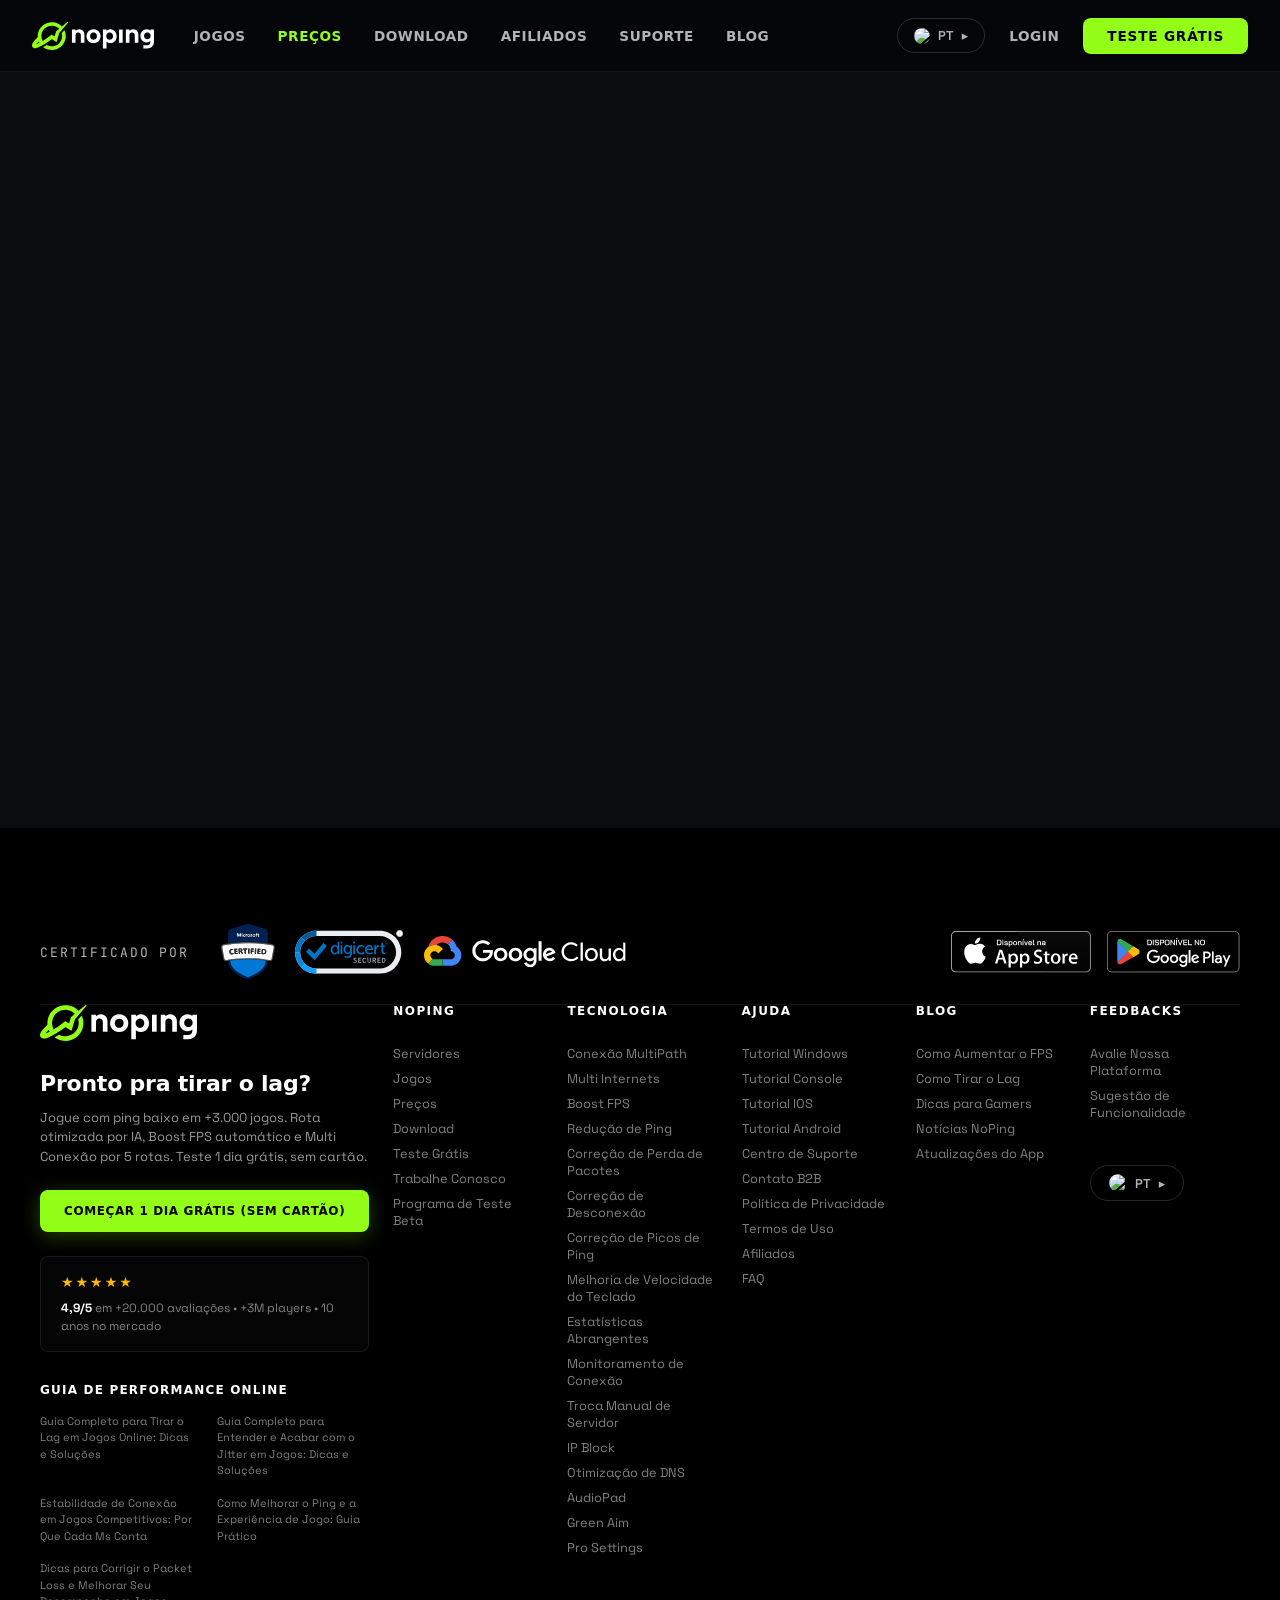
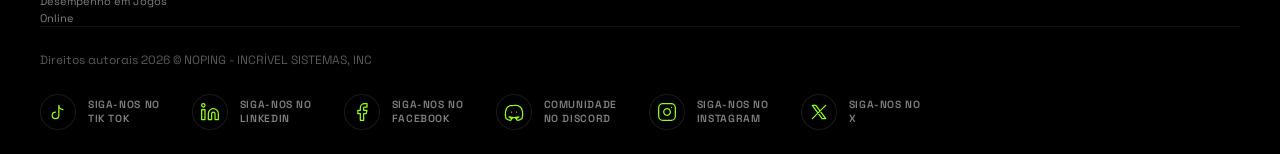
==== commit 26390e80: "Tailwind" ====
--- a/index.html
+++ b/index.html
@@ -39,8 +39,20 @@
   <script src="https://unpkg.com/react@18.3.1/umd/react.development.js" integrity="sha384-hD6/rw4ppMLGNu3tX5cjIb+uRZ7UkRJ6BPkLpg4hAu/6onKUg4lLsHAs9EBPT82L" crossorigin="anonymous"></script>
   <script src="https://unpkg.com/react-dom@18.3.1/umd/react-dom.development.js" integrity="sha384-u6aeetuaXnQ38mYT8rp6sbXaQe3NL9t+IBXmnYxwkUI2Hw4bsp2Wvmx4yRQF1uAm" crossorigin="anonymous"></script>
   <script src="https://unpkg.com/@babel/standalone@7.29.0/babel.min.js" integrity="sha384-m08KidiNqLdpJqLq95G/LEi8Qvjl/xUYll3QILypMoQ65QorJ9Lvtp2RXYGBFj1y" crossorigin="anonymous"></script>
+
+  <!-- Anchor the page at the top during the (potentially slow) Babel-
+       transpile boot so the user never momentarily sees the footer. The
+       React app mounts into #root after this fires; `min-height` on
+       #root (set in _integration.css) reserves a full viewport so the
+       footer can never appear in the first paint. -->
+  <script>
+    try { history.scrollRestoration = 'manual'; } catch (e) {}
+    window.scrollTo(0, 0);
+  </script>
 </head>
-<body data-page="home" data-screen-label="Home v2 · NoPing">
+<body class="home-page" data-page="home" data-screen-label="Home v2 · NoPing">
+
+  <div class="grid-bg"></div>
 
   <!-- ========== GLOBAL HEADER (injected) ========== -->
   <header id="global-header" data-active="home"></header>
--- a/src/styles/home-v2/_integration.css
+++ b/src/styles/home-v2/_integration.css
@@ -16,8 +16,21 @@
 
 /* --- base body ------------------------------------------------ */
 body { min-width: 0; }
-#root { padding-top: var(--np-header-height, 72px); }
+
+/* #root must reserve at least one full viewport (minus header) so
+   the footer never appears in the initial paint while the (slow)
+   Babel transpile + React mount is still in flight. This kills the
+   "page starts at footer, scrolls to hero" flash on first load. */
+#root {
+  padding-top: var(--np-header-height, 72px);
+  min-height: calc(100vh - var(--np-header-height, 72px));
+  background: var(--bg-1);
+}
 .section-footer { margin-top: 0; }
+
+/* Subtler ambient overlays — keep the home-v2 atmospheric look
+   but cut the GPU cost (mix-blend overlay scanline + bright grid). */
+body::after { opacity: 0.5; }
 
 /* --- Section sizing -----------------------------------------------
    First .section after #root = Hero (contains hero-grid + stats).
